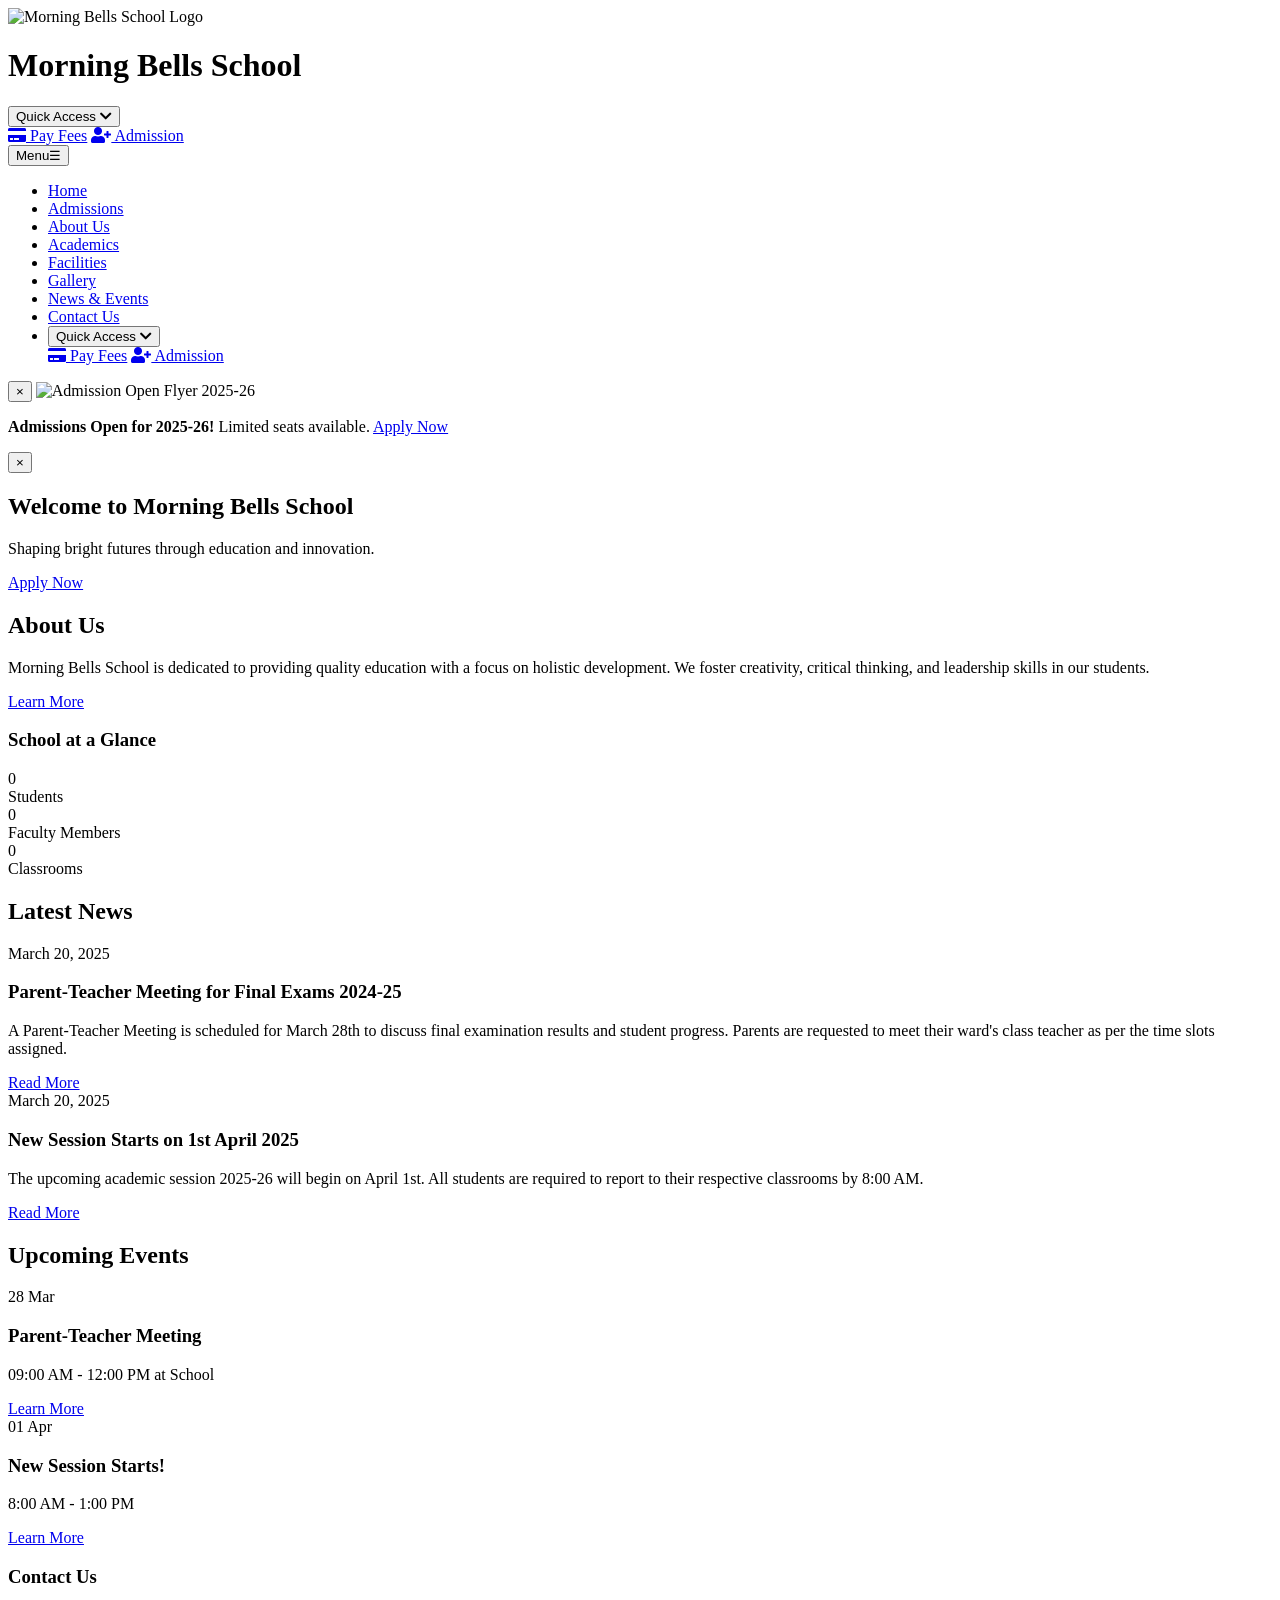
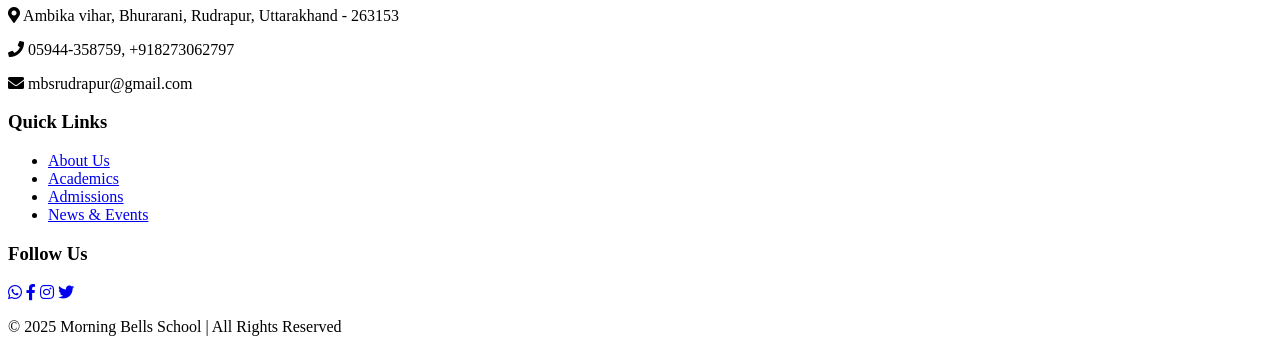
==== index.html @ 6dc917b9 "Add files via upload" ====
<!DOCTYPE html>
<html lang="en">
  <head>
    <meta charset="UTF-8" />
    <meta name="viewport" content="width=device-width, initial-scale=1.0" />
    <title>
      Morning Bells School - MBS Rudrapur | School in Bhurarani, Rudrapur
    </title>
    <meta
      name="description"
      content="Morning Bells School (MBS Rudrapur), located in Bhurarani, Rudrapur, provides quality education emphasizing academics, extracurricular activities, and character-building since 2020. Find the best school near you in Rudrapur."
    />
    <meta
      name="keywords"
      content="Morning Bells School, mbs rudrapur, Bhurarani, Rudrapur, school in rudrapur, rudrapur school, school near me, school in rudrapur uttarakhand, education, academics, admissions, school, learning, best school in rudrapur"
    />
    <meta
      name="google-site-verification"
      content="PZ-IPPxTOuxeQ5Xa8fQcNiGF9c0BhRL72E96QRzBzRo"
    />
    <!-- Favicon -->
    <link rel="icon" href="assets/images/logo.jpeg" type="image/jpeg" />
    <link rel="apple-touch-icon" href="assets/images/logo.jpeg" />
    <link rel="stylesheet" href="assets/css/styles.css" />
    <link
      href="https://fonts.googleapis.com/css2?family=Poppins:wght@300;400;600&display=swap"
      rel="stylesheet"
    />
    <link
      rel="stylesheet"
      href="https://cdnjs.cloudflare.com/ajax/libs/font-awesome/5.15.4/css/all.min.css"
    />
    <!-- Canonical URL -->
    <link rel="canonical" href="https://morningbellsschool.in/" />
    <!-- Open Graph / Facebook -->
    <meta property="og:type" content="website" />
    <meta property="og:url" content="https://morningbellsschool.in/" />
    <meta
      property="og:title"
      content="Morning Bells School - MBS Rudrapur - Quality Education in Rudrapur"
    />
    <meta
      property="og:description"
      content="Morning Bells School (MBS Rudrapur), located in Bhurarani, Rudrapur, provides quality education emphasizing academics, extracurricular activities, and character-building since 2020. Find the best school near you in Rudrapur."
    />
    <meta
      property="og:image"
      content="https://morningbellsschool.in/assets/images/logo.jpeg"
    />
    <!-- Twitter -->
    <meta property="twitter:card" content="summary_large_image" />
    <meta property="twitter:url" content="https://morningbellsschool.in/" />
    <meta
      property="twitter:title"
      content="Morning Bells School - MBS Rudrapur - Quality Education in Rudrapur"
    />
    <meta
      property="twitter:description"
      content="Morning Bells School (MBS Rudrapur), located in Bhurarani, Rudrapur, provides quality education emphasizing academics, extracurricular activities, and character-building since 2020. Find the best school near you in Rudrapur."
    />
    <meta
      property="twitter:image"
      content="https://morningbellsschool.in/assets/images/logo.jpeg"
    />
    <!-- Schema.org Markup (JSON-LD) -->
    <script type="application/ld+json">
      {
        "@context": "https://schema.org",
        "@type": "School",
        "name": "Morning Bells School (MBS Rudrapur)",
        "url": "https://morningbellsschool.in/",
        "logo": "https://morningbellsschool.in/assets/images/logo.jpeg",
        "description": "Morning Bells School (MBS Rudrapur) in Bhurarani, Rudrapur, provides quality education emphasizing academics, extracurricular activities, and character-building since 2020.",
        "address": {
          "@type": "PostalAddress",
          "streetAddress": "Ambika vihar, Bhurarani",
          "addressLocality": "Rudrapur",
          "addressRegion": "Uttarakhand",
          "postalCode": "263153",
          "addressCountry": "IN"
        },
        "contactPoint": {
          "@type": "ContactPoint",
          "telephone": "+91-8273062797",
          "contactType": "Customer Service"
        }
      }
    </script>
  </head>
  <body>
    <!-- Header -->
    <header>
      <div class="logo">
        <img src="assets/images/logo.jpeg" alt="Morning Bells School Logo" />
        <h1>Morning Bells School</h1>
      </div>
      <div class="mobile-buttons-bar">
        <div style="position: relative">
          <button class="quick-access-btn">
            Quick Access <i class="fas fa-chevron-down"></i>
          </button>
          <div class="quick-access-dropdown">
            <a href="#"><i class="fas fa-credit-card"></i> Pay Fees</a>
            <a href="pages/admissions.html"
              ><i class="fas fa-user-plus"></i> Admission</a
            >
          </div>
        </div>
        <button class="menu-toggle"><span>Menu</span>&#9776;</button>
      </div>
      <nav>
        <ul>
          <li><a href="index.html">Home</a></li>
          <li><a href="pages/admissions.html">Admissions</a></li>
          <li><a href="pages/about.html">About Us</a></li>
          <li><a href="pages/academics.html">Academics</a></li>
          <li><a href="pages/facilities.html">Facilities</a></li>
          <li><a href="pages/gallery.html">Gallery</a></li>
          <li><a href="pages/news.html">News & Events</a></li>
          <li><a href="pages/contact.html">Contact Us</a></li>
          <li class="desktop-quick-access">
            <button class="quick-access-btn">
              Quick Access <i class="fas fa-chevron-down"></i>
            </button>
            <div class="quick-access-dropdown">
              <a href="#"><i class="fas fa-credit-card"></i> Pay Fees</a>
              <a href="pages/admissions.html"
                ><i class="fas fa-user-plus"></i> Admission</a
              >
            </div>
          </li>
        </ul>
      </nav>
    </header>

    <!-- Admission Flyer Modal -->
    <div class="modal-overlay">
      <div class="flyer-modal">
        <button class="close-modal">&times;</button>
        <img src="assets/images/Flyer.jpg" alt="Admission Open Flyer 2025-26" />
      </div>
    </div>

    <!-- Promotion Banner -->
    <div class="promo-banner">
      <p>
        <strong>Admissions Open for 2025-26!</strong> Limited seats available.
        <a href="pages/admissions.html">Apply Now</a>
      </p>
      <button class="close-banner">&times;</button>
    </div>

    <!-- Hero Section -->
    <section class="hero">
      <div class="hero-text">
        <h2>Welcome to Morning Bells School</h2>
        <p>Shaping bright futures through education and innovation.</p>
        <a href="pages/admissions.html" class="btn">Apply Now</a>
      </div>
    </section>

    <!-- About Us Section -->
    <section class="about">
      <div class="container">
        <h2>About Us</h2>
        <p>
          Morning Bells School is dedicated to providing quality education with
          a focus on holistic development. We foster creativity, critical
          thinking, and leadership skills in our students.
        </p>
        <a href="pages/about.html" class="btn">Learn More</a>
      </div>
    </section>

    <!-- Stats Section -->
    <section class="stats">
      <div class="container">
        <h3>School at a Glance</h3>
        <div class="stats-container">
          <div class="stat-item">
            <div class="stat-number" data-count="300">0</div>
            <div class="stat-label">Students</div>
          </div>
          <div class="stat-item">
            <div class="stat-number" data-count="20">0</div>
            <div class="stat-label">Faculty Members</div>
          </div>
          <div class="stat-item">
            <div class="stat-number" data-count="20">0</div>
            <div class="stat-label">Classrooms</div>
          </div>
        </div>
      </div>
    </section>

    <!-- Latest News Section -->
    <section class="latest-news">
      <div class="container">
        <h2>Latest News</h2>
        <div class="news-grid">
          <div class="news-card">
            <div class="news-date">March 20, 2025</div>
            <h3>Parent-Teacher Meeting for Final Exams 2024-25</h3>
            <p>
              A Parent-Teacher Meeting is scheduled for March 28th to discuss
              final examination results and student progress. Parents are
              requested to meet their ward's class teacher as per the time slots
              assigned.
            </p>
            <a href="pages/news.html" class="read-more">Read More</a>
          </div>
          <div class="news-card">
            <div class="news-date">March 20, 2025</div>
            <h3>New Session Starts on 1st April 2025</h3>
            <p>
              The upcoming academic session 2025-26 will begin on April 1st. All
              students are required to report to their respective classrooms by
              8:00 AM.
            </p>
            <a href="pages/news.html" class="read-more">Read More</a>
          </div>
        </div>
      </div>
    </section>

    <!-- Upcoming Events Section -->
    <section class="events">
      <div class="container">
        <h2>Upcoming Events</h2>
        <div class="event-grid">
          <div class="event-card">
            <div class="event-date">
              <span class="day">28</span>
              <span class="month">Mar</span>
            </div>
            <div class="event-details">
              <h3>Parent-Teacher Meeting</h3>
              <p>09:00 AM - 12:00 PM at School</p>
              <a href="pages/news.html" class="btn-small">Learn More</a>
            </div>
          </div>
          <div class="event-card">
            <div class="event-date">
              <span class="day">01</span>
              <span class="month">Apr</span>
            </div>
            <div class="event-details">
              <h3>New Session Starts!</h3>
              <p>8:00 AM - 1:00 PM</p>
              <a href="pages/news.html" class="btn-small">Learn More</a>
            </div>
          </div>
        </div>
      </div>
    </section>

    <!-- Footer -->
    <footer>
      <div class="container">
        <div class="footer-content">
          <div class="footer-section">
            <h3>Contact Us</h3>
            <p>
              <i class="fas fa-map-marker-alt"></i> Ambika vihar, Bhurarani,
              Rudrapur, Uttarakhand - 263153
            </p>
            <p><i class="fas fa-phone"></i> 05944-358759, +918273062797</p>
            <p><i class="fas fa-envelope"></i> mbsrudrapur@gmail.com</p>
          </div>

          <div class="footer-section">
            <h3>Quick Links</h3>
            <ul>
              <li><a href="pages/about.html">About Us</a></li>
              <li><a href="pages/academics.html">Academics</a></li>
              <li><a href="pages/admissions.html">Admissions</a></li>
              <li><a href="pages/news.html">News & Events</a></li>
            </ul>
          </div>

          <div class="footer-section">
            <h3>Follow Us</h3>
            <div class="social-icons">
              <a
                href="https://api.whatsapp.com/send?phone=+918273062797"
                target="_blank"
                ><i class="fab fa-whatsapp"></i
              ></a>
              <a href="https://facebook.com" target="_blank"
                ><i class="fab fa-facebook-f"></i
              ></a>
              <a href="https://instagram.com" target="_blank"
                ><i class="fab fa-instagram"></i
              ></a>
              <a href="https://twitter.com" target="_blank"
                ><i class="fab fa-twitter"></i
              ></a>
            </div>
          </div>
        </div>

        <div class="footer-bottom">
          <p>&copy; 2025 Morning Bells School | All Rights Reserved</p>
        </div>
      </div>
    </footer>

    <script src="assets/js/script.js"></script>
  </body>
</html>
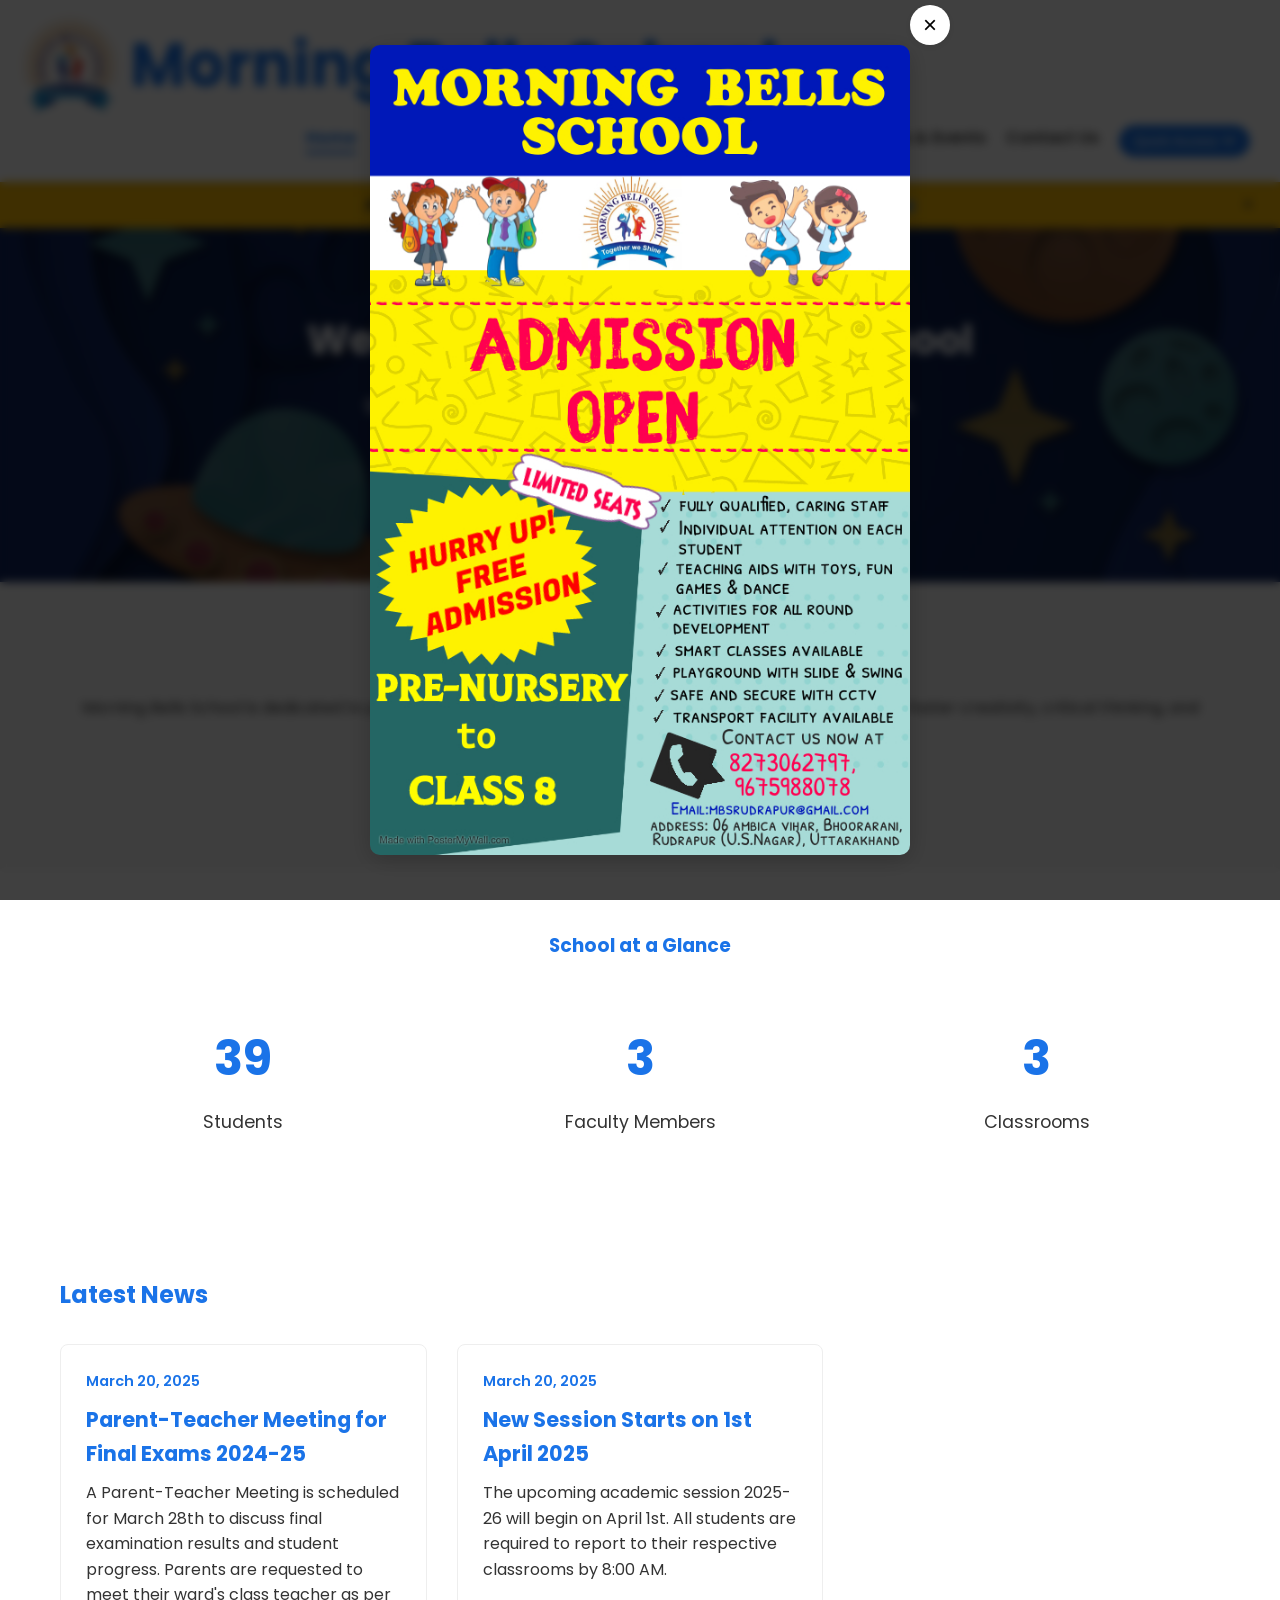
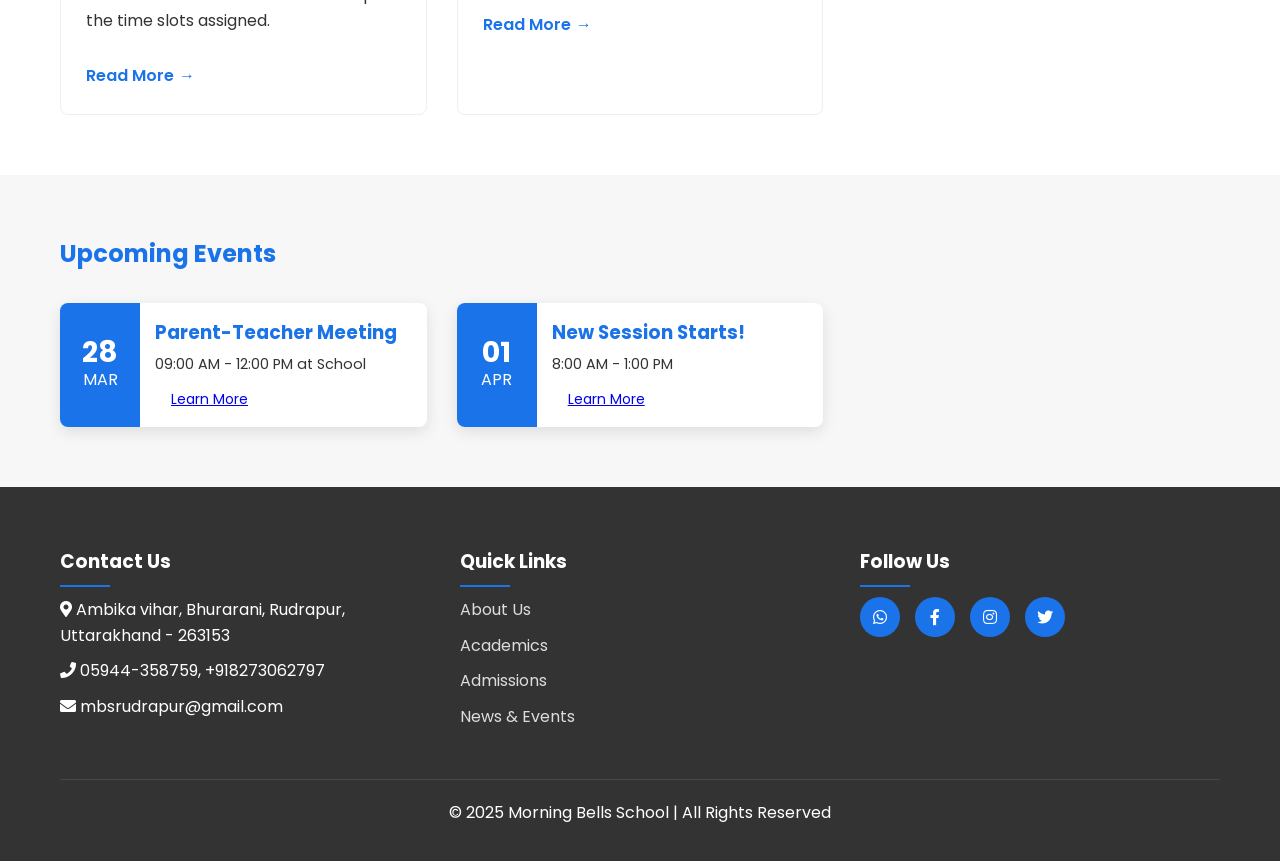
==== commit 3559b847: "added files" ====
--- a/index.html
+++ b/index.html
@@ -1,310 +1,310 @@
-<!DOCTYPE html>
-<html lang="en">
-  <head>
-    <meta charset="UTF-8" />
-    <meta name="viewport" content="width=device-width, initial-scale=1.0" />
-    <title>
-      Morning Bells School - MBS Rudrapur | School in Bhurarani, Rudrapur
-    </title>
-    <meta
-      name="description"
-      content="Morning Bells School (MBS Rudrapur), located in Bhurarani, Rudrapur, provides quality education emphasizing academics, extracurricular activities, and character-building since 2020. Find the best school near you in Rudrapur."
-    />
-    <meta
-      name="keywords"
-      content="Morning Bells School, mbs rudrapur, Bhurarani, Rudrapur, school in rudrapur, rudrapur school, school near me, school in rudrapur uttarakhand, education, academics, admissions, school, learning, best school in rudrapur"
-    />
-    <meta
-      name="google-site-verification"
-      content="PZ-IPPxTOuxeQ5Xa8fQcNiGF9c0BhRL72E96QRzBzRo"
-    />
-    <!-- Favicon -->
-    <link rel="icon" href="assets/images/logo.jpeg" type="image/jpeg" />
-    <link rel="apple-touch-icon" href="assets/images/logo.jpeg" />
-    <link rel="stylesheet" href="assets/css/styles.css" />
-    <link
-      href="https://fonts.googleapis.com/css2?family=Poppins:wght@300;400;600&display=swap"
-      rel="stylesheet"
-    />
-    <link
-      rel="stylesheet"
-      href="https://cdnjs.cloudflare.com/ajax/libs/font-awesome/5.15.4/css/all.min.css"
-    />
-    <!-- Canonical URL -->
-    <link rel="canonical" href="https://morningbellsschool.in/" />
-    <!-- Open Graph / Facebook -->
-    <meta property="og:type" content="website" />
-    <meta property="og:url" content="https://morningbellsschool.in/" />
-    <meta
-      property="og:title"
-      content="Morning Bells School - MBS Rudrapur - Quality Education in Rudrapur"
-    />
-    <meta
-      property="og:description"
-      content="Morning Bells School (MBS Rudrapur), located in Bhurarani, Rudrapur, provides quality education emphasizing academics, extracurricular activities, and character-building since 2020. Find the best school near you in Rudrapur."
-    />
-    <meta
-      property="og:image"
-      content="https://morningbellsschool.in/assets/images/logo.jpeg"
-    />
-    <!-- Twitter -->
-    <meta property="twitter:card" content="summary_large_image" />
-    <meta property="twitter:url" content="https://morningbellsschool.in/" />
-    <meta
-      property="twitter:title"
-      content="Morning Bells School - MBS Rudrapur - Quality Education in Rudrapur"
-    />
-    <meta
-      property="twitter:description"
-      content="Morning Bells School (MBS Rudrapur), located in Bhurarani, Rudrapur, provides quality education emphasizing academics, extracurricular activities, and character-building since 2020. Find the best school near you in Rudrapur."
-    />
-    <meta
-      property="twitter:image"
-      content="https://morningbellsschool.in/assets/images/logo.jpeg"
-    />
-    <!-- Schema.org Markup (JSON-LD) -->
-    <script type="application/ld+json">
-      {
-        "@context": "https://schema.org",
-        "@type": "School",
-        "name": "Morning Bells School (MBS Rudrapur)",
-        "url": "https://morningbellsschool.in/",
-        "logo": "https://morningbellsschool.in/assets/images/logo.jpeg",
-        "description": "Morning Bells School (MBS Rudrapur) in Bhurarani, Rudrapur, provides quality education emphasizing academics, extracurricular activities, and character-building since 2020.",
-        "address": {
-          "@type": "PostalAddress",
-          "streetAddress": "Ambika vihar, Bhurarani",
-          "addressLocality": "Rudrapur",
-          "addressRegion": "Uttarakhand",
-          "postalCode": "263153",
-          "addressCountry": "IN"
-        },
-        "contactPoint": {
-          "@type": "ContactPoint",
-          "telephone": "+91-8273062797",
-          "contactType": "Customer Service"
-        }
-      }
-    </script>
-  </head>
-  <body>
-    <!-- Header -->
-    <header>
-      <div class="logo">
-        <img src="assets/images/logo.jpeg" alt="Morning Bells School Logo" />
-        <h1>Morning Bells School</h1>
-      </div>
-      <div class="mobile-buttons-bar">
-        <div style="position: relative">
-          <button class="quick-access-btn">
-            Quick Access <i class="fas fa-chevron-down"></i>
-          </button>
-          <div class="quick-access-dropdown">
-            <a href="#"><i class="fas fa-credit-card"></i> Pay Fees</a>
-            <a href="pages/admissions.html"
-              ><i class="fas fa-user-plus"></i> Admission</a
-            >
-          </div>
-        </div>
-        <button class="menu-toggle"><span>Menu</span>&#9776;</button>
-      </div>
-      <nav>
-        <ul>
-          <li><a href="index.html">Home</a></li>
-          <li><a href="pages/admissions.html">Admissions</a></li>
-          <li><a href="pages/about.html">About Us</a></li>
-          <li><a href="pages/academics.html">Academics</a></li>
-          <li><a href="pages/facilities.html">Facilities</a></li>
-          <li><a href="pages/gallery.html">Gallery</a></li>
-          <li><a href="pages/news.html">News & Events</a></li>
-          <li><a href="pages/contact.html">Contact Us</a></li>
-          <li class="desktop-quick-access">
-            <button class="quick-access-btn">
-              Quick Access <i class="fas fa-chevron-down"></i>
-            </button>
-            <div class="quick-access-dropdown">
-              <a href="#"><i class="fas fa-credit-card"></i> Pay Fees</a>
-              <a href="pages/admissions.html"
-                ><i class="fas fa-user-plus"></i> Admission</a
-              >
-            </div>
-          </li>
-        </ul>
-      </nav>
-    </header>
-
-    <!-- Admission Flyer Modal -->
-    <div class="modal-overlay">
-      <div class="flyer-modal">
-        <button class="close-modal">&times;</button>
-        <img src="assets/images/Flyer.jpg" alt="Admission Open Flyer 2025-26" />
-      </div>
-    </div>
-
-    <!-- Promotion Banner -->
-    <div class="promo-banner">
-      <p>
-        <strong>Admissions Open for 2025-26!</strong> Limited seats available.
-        <a href="pages/admissions.html">Apply Now</a>
-      </p>
-      <button class="close-banner">&times;</button>
-    </div>
-
-    <!-- Hero Section -->
-    <section class="hero">
-      <div class="hero-text">
-        <h2>Welcome to Morning Bells School</h2>
-        <p>Shaping bright futures through education and innovation.</p>
-        <a href="pages/admissions.html" class="btn">Apply Now</a>
-      </div>
-    </section>
-
-    <!-- About Us Section -->
-    <section class="about">
-      <div class="container">
-        <h2>About Us</h2>
-        <p>
-          Morning Bells School is dedicated to providing quality education with
-          a focus on holistic development. We foster creativity, critical
-          thinking, and leadership skills in our students.
-        </p>
-        <a href="pages/about.html" class="btn">Learn More</a>
-      </div>
-    </section>
-
-    <!-- Stats Section -->
-    <section class="stats">
-      <div class="container">
-        <h3>School at a Glance</h3>
-        <div class="stats-container">
-          <div class="stat-item">
-            <div class="stat-number" data-count="300">0</div>
-            <div class="stat-label">Students</div>
-          </div>
-          <div class="stat-item">
-            <div class="stat-number" data-count="20">0</div>
-            <div class="stat-label">Faculty Members</div>
-          </div>
-          <div class="stat-item">
-            <div class="stat-number" data-count="20">0</div>
-            <div class="stat-label">Classrooms</div>
-          </div>
-        </div>
-      </div>
-    </section>
-
-    <!-- Latest News Section -->
-    <section class="latest-news">
-      <div class="container">
-        <h2>Latest News</h2>
-        <div class="news-grid">
-          <div class="news-card">
-            <div class="news-date">March 20, 2025</div>
-            <h3>Parent-Teacher Meeting for Final Exams 2024-25</h3>
-            <p>
-              A Parent-Teacher Meeting is scheduled for March 28th to discuss
-              final examination results and student progress. Parents are
-              requested to meet their ward's class teacher as per the time slots
-              assigned.
-            </p>
-            <a href="pages/news.html" class="read-more">Read More</a>
-          </div>
-          <div class="news-card">
-            <div class="news-date">March 20, 2025</div>
-            <h3>New Session Starts on 1st April 2025</h3>
-            <p>
-              The upcoming academic session 2025-26 will begin on April 1st. All
-              students are required to report to their respective classrooms by
-              8:00 AM.
-            </p>
-            <a href="pages/news.html" class="read-more">Read More</a>
-          </div>
-        </div>
-      </div>
-    </section>
-
-    <!-- Upcoming Events Section -->
-    <section class="events">
-      <div class="container">
-        <h2>Upcoming Events</h2>
-        <div class="event-grid">
-          <div class="event-card">
-            <div class="event-date">
-              <span class="day">28</span>
-              <span class="month">Mar</span>
-            </div>
-            <div class="event-details">
-              <h3>Parent-Teacher Meeting</h3>
-              <p>09:00 AM - 12:00 PM at School</p>
-              <a href="pages/news.html" class="btn-small">Learn More</a>
-            </div>
-          </div>
-          <div class="event-card">
-            <div class="event-date">
-              <span class="day">01</span>
-              <span class="month">Apr</span>
-            </div>
-            <div class="event-details">
-              <h3>New Session Starts!</h3>
-              <p>8:00 AM - 1:00 PM</p>
-              <a href="pages/news.html" class="btn-small">Learn More</a>
-            </div>
-          </div>
-        </div>
-      </div>
-    </section>
-
-    <!-- Footer -->
-    <footer>
-      <div class="container">
-        <div class="footer-content">
-          <div class="footer-section">
-            <h3>Contact Us</h3>
-            <p>
-              <i class="fas fa-map-marker-alt"></i> Ambika vihar, Bhurarani,
-              Rudrapur, Uttarakhand - 263153
-            </p>
-            <p><i class="fas fa-phone"></i> 05944-358759, +918273062797</p>
-            <p><i class="fas fa-envelope"></i> mbsrudrapur@gmail.com</p>
-          </div>
-
-          <div class="footer-section">
-            <h3>Quick Links</h3>
-            <ul>
-              <li><a href="pages/about.html">About Us</a></li>
-              <li><a href="pages/academics.html">Academics</a></li>
-              <li><a href="pages/admissions.html">Admissions</a></li>
-              <li><a href="pages/news.html">News & Events</a></li>
-            </ul>
-          </div>
-
-          <div class="footer-section">
-            <h3>Follow Us</h3>
-            <div class="social-icons">
-              <a
-                href="https://api.whatsapp.com/send?phone=+918273062797"
-                target="_blank"
-                ><i class="fab fa-whatsapp"></i
-              ></a>
-              <a href="https://facebook.com" target="_blank"
-                ><i class="fab fa-facebook-f"></i
-              ></a>
-              <a href="https://instagram.com" target="_blank"
-                ><i class="fab fa-instagram"></i
-              ></a>
-              <a href="https://twitter.com" target="_blank"
-                ><i class="fab fa-twitter"></i
-              ></a>
-            </div>
-          </div>
-        </div>
-
-        <div class="footer-bottom">
-          <p>&copy; 2025 Morning Bells School | All Rights Reserved</p>
-        </div>
-      </div>
-    </footer>
-
-    <script src="assets/js/script.js"></script>
-  </body>
-</html>
+<!DOCTYPE html>
+<html lang="en">
+  <head>
+    <meta charset="UTF-8" />
+    <meta name="viewport" content="width=device-width, initial-scale=1.0" />
+    <title>
+      Morning Bells School - MBS Rudrapur | School in Bhurarani, Rudrapur
+    </title>
+    <meta
+      name="description"
+      content="Morning Bells School (MBS Rudrapur), located in Bhurarani, Rudrapur, provides quality education emphasizing academics, extracurricular activities, and character-building since 2020. Find the best school near you in Rudrapur."
+    />
+    <meta
+      name="keywords"
+      content="Morning Bells School, mbs rudrapur, Bhurarani, Rudrapur, school in rudrapur, rudrapur school, school near me, school in rudrapur uttarakhand, education, academics, admissions, school, learning, best school in rudrapur"
+    />
+    <meta
+      name="google-site-verification"
+      content="PZ-IPPxTOuxeQ5Xa8fQcNiGF9c0BhRL72E96QRzBzRo"
+    />
+    <!-- Favicon -->
+    <link rel="icon" href="assets/images/logo.jpeg" type="image/jpeg" />
+    <link rel="apple-touch-icon" href="assets/images/logo.jpeg" />
+    <link rel="stylesheet" href="assets/css/styles.css" />
+    <link
+      href="https://fonts.googleapis.com/css2?family=Poppins:wght@300;400;600&display=swap"
+      rel="stylesheet"
+    />
+    <link
+      rel="stylesheet"
+      href="https://cdnjs.cloudflare.com/ajax/libs/font-awesome/5.15.4/css/all.min.css"
+    />
+    <!-- Canonical URL -->
+    <link rel="canonical" href="https://morningbellsschool.in/" />
+    <!-- Open Graph / Facebook -->
+    <meta property="og:type" content="website" />
+    <meta property="og:url" content="https://morningbellsschool.in/" />
+    <meta
+      property="og:title"
+      content="Morning Bells School - MBS Rudrapur - Quality Education in Rudrapur"
+    />
+    <meta
+      property="og:description"
+      content="Morning Bells School (MBS Rudrapur), located in Bhurarani, Rudrapur, provides quality education emphasizing academics, extracurricular activities, and character-building since 2020. Find the best school near you in Rudrapur."
+    />
+    <meta
+      property="og:image"
+      content="https://morningbellsschool.in/assets/images/logo.jpeg"
+    />
+    <!-- Twitter -->
+    <meta property="twitter:card" content="summary_large_image" />
+    <meta property="twitter:url" content="https://morningbellsschool.in/" />
+    <meta
+      property="twitter:title"
+      content="Morning Bells School - MBS Rudrapur - Quality Education in Rudrapur"
+    />
+    <meta
+      property="twitter:description"
+      content="Morning Bells School (MBS Rudrapur), located in Bhurarani, Rudrapur, provides quality education emphasizing academics, extracurricular activities, and character-building since 2020. Find the best school near you in Rudrapur."
+    />
+    <meta
+      property="twitter:image"
+      content="https://morningbellsschool.in/assets/images/logo.jpeg"
+    />
+    <!-- Schema.org Markup (JSON-LD) -->
+    <script type="application/ld+json">
+      {
+        "@context": "https://schema.org",
+        "@type": "School",
+        "name": "Morning Bells School (MBS Rudrapur)",
+        "url": "https://morningbellsschool.in/",
+        "logo": "https://morningbellsschool.in/assets/images/logo.jpeg",
+        "description": "Morning Bells School (MBS Rudrapur) in Bhurarani, Rudrapur, provides quality education emphasizing academics, extracurricular activities, and character-building since 2020.",
+        "address": {
+          "@type": "PostalAddress",
+          "streetAddress": "Ambika vihar, Bhurarani",
+          "addressLocality": "Rudrapur",
+          "addressRegion": "Uttarakhand",
+          "postalCode": "263153",
+          "addressCountry": "IN"
+        },
+        "contactPoint": {
+          "@type": "ContactPoint",
+          "telephone": "+91-8273062797",
+          "contactType": "Customer Service"
+        }
+      }
+    </script>
+  </head>
+  <body>
+    <!-- Header -->
+    <header>
+      <div class="logo">
+        <img src="assets/images/logo.jpeg" alt="Morning Bells School Logo" />
+        <h1>Morning Bells School</h1>
+      </div>
+      <div class="mobile-buttons-bar">
+        <div style="position: relative">
+          <button class="quick-access-btn">
+            Quick Access <i class="fas fa-chevron-down"></i>
+          </button>
+          <div class="quick-access-dropdown">
+            <a href="#"><i class="fas fa-credit-card"></i> Pay Fees</a>
+            <a href="pages/admissions.html"
+              ><i class="fas fa-user-plus"></i> Admission</a
+            >
+          </div>
+        </div>
+        <button class="menu-toggle"><span>Menu</span>&#9776;</button>
+      </div>
+      <nav>
+        <ul>
+          <li><a href="index.html">Home</a></li>
+          <li><a href="pages/about.html">About Us</a></li>
+          <li><a href="pages/academics.html">Academics</a></li>
+          <li><a href="pages/facilities.html">Facilities</a></li>
+          <li><a href="pages/admissions.html">Admissions</a></li>
+          <li><a href="pages/gallery.html">Gallery</a></li>
+          <li><a href="pages/news.html">News & Events</a></li>
+          <li><a href="pages/contact.html">Contact Us</a></li>
+          <li class="desktop-quick-access">
+            <button class="quick-access-btn">
+              Quick Access <i class="fas fa-chevron-down"></i>
+            </button>
+            <div class="quick-access-dropdown">
+              <a href="#"><i class="fas fa-credit-card"></i> Pay Fees</a>
+              <a href="pages/admissions.html"
+                ><i class="fas fa-user-plus"></i> Admission</a
+              >
+            </div>
+          </li>
+        </ul>
+      </nav>
+    </header>
+
+    <!-- Admission Flyer Modal -->
+    <div class="modal-overlay">
+      <div class="flyer-modal">
+        <button class="close-modal">&times;</button>
+        <img src="assets/images/Flyer.jpg" alt="Admission Open Flyer 2025-26" />
+      </div>
+    </div>
+
+    <!-- Promotion Banner -->
+    <div class="promo-banner">
+      <p>
+        <strong>Admissions Open for 2025-26!</strong> Limited seats available.
+        <a href="pages/admissions.html">Apply Now</a>
+      </p>
+      <button class="close-banner">&times;</button>
+    </div>
+
+    <!-- Hero Section -->
+    <section class="hero">
+      <div class="hero-text">
+        <h2>Welcome to Morning Bells School</h2>
+        <p>Shaping bright futures through education and innovation.</p>
+        <a href="pages/admissions.html" class="btn">Apply Now</a>
+      </div>
+    </section>
+
+    <!-- About Us Section -->
+    <section class="about">
+      <div class="container">
+        <h2>About Us</h2>
+        <p>
+          Morning Bells School is dedicated to providing quality education with
+          a focus on holistic development. We foster creativity, critical
+          thinking, and leadership skills in our students.
+        </p>
+        <a href="pages/about.html" class="btn">Learn More</a>
+      </div>
+    </section>
+
+    <!-- Stats Section -->
+    <section class="stats">
+      <div class="container">
+        <h3>School at a Glance</h3>
+        <div class="stats-container">
+          <div class="stat-item">
+            <div class="stat-number" data-count="300">0</div>
+            <div class="stat-label">Students</div>
+          </div>
+          <div class="stat-item">
+            <div class="stat-number" data-count="20">0</div>
+            <div class="stat-label">Faculty Members</div>
+          </div>
+          <div class="stat-item">
+            <div class="stat-number" data-count="20">0</div>
+            <div class="stat-label">Classrooms</div>
+          </div>
+        </div>
+      </div>
+    </section>
+
+    <!-- Latest News Section -->
+    <section class="latest-news">
+      <div class="container">
+        <h2>Latest News</h2>
+        <div class="news-grid">
+          <div class="news-card">
+            <div class="news-date">March 20, 2025</div>
+            <h3>Parent-Teacher Meeting for Final Exams 2024-25</h3>
+            <p>
+              A Parent-Teacher Meeting is scheduled for March 28th to discuss
+              final examination results and student progress. Parents are
+              requested to meet their ward's class teacher as per the time slots
+              assigned.
+            </p>
+            <a href="pages/news.html" class="read-more">Read More</a>
+          </div>
+          <div class="news-card">
+            <div class="news-date">March 20, 2025</div>
+            <h3>New Session Starts on 1st April 2025</h3>
+            <p>
+              The upcoming academic session 2025-26 will begin on April 1st. All
+              students are required to report to their respective classrooms by
+              8:00 AM.
+            </p>
+            <a href="pages/news.html" class="read-more">Read More</a>
+          </div>
+        </div>
+      </div>
+    </section>
+
+    <!-- Upcoming Events Section -->
+    <section class="events">
+      <div class="container">
+        <h2>Upcoming Events</h2>
+        <div class="event-grid">
+          <div class="event-card">
+            <div class="event-date">
+              <span class="day">28</span>
+              <span class="month">Mar</span>
+            </div>
+            <div class="event-details">
+              <h3>Parent-Teacher Meeting</h3>
+              <p>09:00 AM - 12:00 PM at School</p>
+              <a href="pages/news.html" class="btn-small">Learn More</a>
+            </div>
+          </div>
+          <div class="event-card">
+            <div class="event-date">
+              <span class="day">01</span>
+              <span class="month">Apr</span>
+            </div>
+            <div class="event-details">
+              <h3>New Session Starts!</h3>
+              <p>8:00 AM - 1:00 PM</p>
+              <a href="pages/news.html" class="btn-small">Learn More</a>
+            </div>
+          </div>
+        </div>
+      </div>
+    </section>
+
+    <!-- Footer -->
+    <footer>
+      <div class="container">
+        <div class="footer-content">
+          <div class="footer-section">
+            <h3>Contact Us</h3>
+            <p>
+              <i class="fas fa-map-marker-alt"></i> Ambika vihar, Bhurarani,
+              Rudrapur, Uttarakhand - 263153
+            </p>
+            <p><i class="fas fa-phone"></i> 05944-358759, +918273062797</p>
+            <p><i class="fas fa-envelope"></i> mbsrudrapur@gmail.com</p>
+          </div>
+
+          <div class="footer-section">
+            <h3>Quick Links</h3>
+            <ul>
+              <li><a href="pages/about.html">About Us</a></li>
+              <li><a href="pages/academics.html">Academics</a></li>
+              <li><a href="pages/admissions.html">Admissions</a></li>
+              <li><a href="pages/news.html">News & Events</a></li>
+            </ul>
+          </div>
+
+          <div class="footer-section">
+            <h3>Follow Us</h3>
+            <div class="social-icons">
+              <a
+                href="https://api.whatsapp.com/send?phone=+918273062797"
+                target="_blank"
+                ><i class="fab fa-whatsapp"></i
+              ></a>
+              <a href="https://facebook.com" target="_blank"
+                ><i class="fab fa-facebook-f"></i
+              ></a>
+              <a href="https://instagram.com" target="_blank"
+                ><i class="fab fa-instagram"></i
+              ></a>
+              <a href="https://twitter.com" target="_blank"
+                ><i class="fab fa-twitter"></i
+              ></a>
+            </div>
+          </div>
+        </div>
+
+        <div class="footer-bottom">
+          <p>&copy; 2025 Morning Bells School | All Rights Reserved</p>
+        </div>
+      </div>
+    </footer>
+
+    <script src="assets/js/script.js"></script>
+  </body>
+</html>
--- a/assets/css/styles.css
+++ b/assets/css/styles.css
@@ -0,0 +1,1032 @@
+/* General Reset */
+* {
+  margin: 0;
+  padding: 0;
+  box-sizing: border-box;
+}
+
+:root {
+  --primary: #1a73e8; /* Reverted Blue */
+  --secondary: #34a853; /* Reverted Green */
+  --accent: #fbbc05; /* Reverted Yellow */
+  --dark: #333;
+  --light: #f7f7f7;
+  --white: #fff;
+  --radius: 8px;
+  --shadow: 0 5px 15px rgba(0, 0, 0, 0.1);
+  --transition: all 0.3s ease;
+}
+
+body {
+  font-family: "Poppins", sans-serif;
+  line-height: 1.6;
+  color: var(--dark);
+  overflow-x: hidden;
+}
+
+h1,
+h2,
+h3 {
+  color: var(--primary);
+  margin-bottom: 15px;
+}
+
+p {
+  margin-bottom: 15px;
+}
+
+img {
+  max-width: 100%;
+}
+
+.container {
+  width: 100%;
+  max-width: 1200px;
+  margin: 0 auto;
+  padding: 0 20px;
+}
+
+.section-padding {
+  padding: 60px 0;
+}
+
+/* Buttons */
+.btn {
+  display: inline-block;
+  background-color: var(--primary);
+  color: white;
+  padding: 12px 24px;
+  text-decoration: none;
+  border-radius: 50px;
+  font-weight: 600;
+  transition: var(--transition);
+  border: none;
+  cursor: pointer;
+}
+
+.btn:hover {
+  background-color: var(--dark);
+  transform: translateY(-3px);
+  box-shadow: var(--shadow);
+}
+
+.btn-small {
+  padding: 8px 16px;
+  font-size: 14px;
+  border-radius: 30px;
+}
+
+/* Cards */
+.card {
+  background-color: var(--white);
+  border-radius: var(--radius);
+  box-shadow: var(--shadow);
+  padding: 25px;
+  margin-bottom: 20px;
+  transition: var(--transition);
+}
+
+.card:hover {
+  transform: translateY(-5px);
+  box-shadow: 0 8px 20px rgba(0, 0, 0, 0.15);
+}
+
+/* Header */
+header {
+  background-color: var(--white);
+  padding: 15px 0;
+  box-shadow: 0 2px 10px rgba(0, 0, 0, 0.1);
+  position: sticky;
+  top: 0;
+  z-index: 1000;
+  width: 100%;
+}
+
+header .logo {
+  display: flex;
+  align-items: center;
+  margin-left: 20px;
+}
+
+header .logo img {
+  width: 100px;
+  height: 100px;
+  margin-right: 10px;
+}
+
+header h1 {
+  font-size: 3.8rem;
+  margin-bottom: 0;
+}
+
+header nav {
+  display: flex;
+  justify-content: flex-end;
+}
+
+header nav ul {
+  list-style: none;
+  display: flex;
+  justify-content: space-around;
+  margin-right: 20px;
+}
+
+header nav ul li {
+  padding: 10px;
+}
+
+header nav ul li a {
+  text-decoration: none;
+  color: var(--dark);
+  font-weight: 600;
+  transition: color 0.3s ease;
+  position: relative;
+}
+
+header nav ul li a:after {
+  content: "";
+  position: absolute;
+  width: 0;
+  height: 3px;
+  background: var(--primary);
+  bottom: -5px;
+  left: 0;
+  transition: width 0.3s ease;
+}
+
+header nav ul li a:hover {
+  color: var(--primary);
+}
+
+header nav ul li a:hover:after {
+  width: 100%;
+}
+
+/* Navigation active link state */
+header nav ul li a.active {
+  color: var(--primary);
+  font-weight: 700;
+}
+
+header nav ul li a.active:after {
+  width: 100%; /* Show the underline for active page */
+}
+
+/* Mobile menu toggle */
+.menu-toggle {
+  display: none;
+  background: var(--primary);
+  border: none;
+  font-size: 14px;
+  padding: 6px 10px;
+  border-radius: 15px;
+  background: var(--primary);
+  color: #fff;
+  display: flex;
+  align-items: center;
+  justify-content: center;
+  transition: var(--transition);
+}
+
+.menu-toggle span {
+  margin-right: 5px;
+}
+
+.mobile-buttons-bar {
+  display: none;
+  padding: 10px 20px;
+  background: var(--white);
+  justify-content: space-between;
+  align-items: center;
+  border-top: 1px solid #eee;
+  border-bottom: 1px solid #eee;
+}
+
+.quick-access-btn {
+  background: var(--primary);
+  color: white;
+  border: none;
+  padding: 8px 15px;
+  border-radius: 20px;
+  font-size: 14px;
+  cursor: pointer;
+  display: flex;
+  align-items: center;
+  transition: var(--transition);
+}
+
+.quick-access-btn i {
+  margin-left: 5px;
+}
+
+.quick-access-dropdown {
+  display: none;
+  position: absolute;
+  top: 100%;
+  left: 20px;
+  background: white;
+  border-radius: var(--radius);
+  box-shadow: var(--shadow);
+  min-width: 180px;
+  z-index: 1000;
+}
+
+.quick-access-dropdown.active {
+  display: block;
+}
+
+.quick-access-dropdown a {
+  display: block;
+  padding: 12px 15px;
+  color: var(--dark);
+  text-decoration: none;
+  border-bottom: 1px solid #eee;
+  transition: var(--transition);
+}
+
+.quick-access-dropdown a:last-child {
+  border-bottom: none;
+}
+
+.quick-access-dropdown a:hover {
+  background: #f5f5f5;
+  color: var(--primary);
+}
+
+/* Desktop Quick Access Dropdown */
+.desktop-quick-access {
+  position: relative;
+}
+
+.desktop-quick-access:hover .quick-access-dropdown {
+  display: block;
+}
+
+.desktop-quick-access > a {
+  display: flex;
+  align-items: center;
+}
+
+.desktop-quick-access > a i {
+  margin-left: 5px;
+}
+
+.desktop-quick-access > button {
+  margin-right: 0;
+}
+
+.desktop-quick-access .quick-access-dropdown {
+  right: 0; /* Align dropdown to the right side of the button */
+  left: auto; /* Override the default left position */
+}
+
+/* Hero Section */
+.hero {
+  /* Replaced background-color with background-image */
+  background-image: url('/assets/images/HeroImage.jpg'); /* Retrying absolute path */
+  background-color: var(--primary); /* Fallback color */
+  color: var(--white);
+  padding: 80px 20px;
+  text-align: center;
+  position: relative;
+  background-size: cover;
+  background-position: center;
+}
+
+.hero::before {
+  content: "";
+  position: absolute;
+  top: 0;
+  left: 0;
+  width: 100%;
+  height: 100%;
+  background: rgba(0, 0, 0, 0.5);
+  z-index: 1;
+}
+
+.hero-text {
+  position: relative;
+  z-index: 2;
+  max-width: 800px;
+  margin: 0 auto;
+}
+
+.hero-text h2 {
+  font-size: 2.5rem;
+  margin-bottom: 20px;
+  color: white;
+}
+
+.hero-text p {
+  font-size: 1.2rem;
+  margin-bottom: 30px;
+}
+
+/* Promotion Banner */
+.promo-banner {
+  background-color: var(--accent);
+  color: var(--dark);
+  padding: 10px 20px;
+  text-align: center;
+  position: relative;
+  font-weight: 600;
+  display: flex;
+  align-items: center;
+  justify-content: center;
+}
+
+.promo-banner p {
+  margin-bottom: 0;
+}
+
+.promo-banner a {
+  color: var(--primary);
+  text-decoration: underline;
+  margin-left: 5px;
+}
+
+.close-banner {
+  position: absolute;
+  right: 20px;
+  top: 50%;
+  transform: translateY(-50%);
+  background: transparent;
+  border: none;
+  font-size: 20px;
+  color: var(--dark);
+  width: 24px;
+  height: 24px;
+  display: flex;
+  align-items: center;
+  justify-content: center;
+  cursor: pointer;
+  transition: var(--transition);
+  border-radius: 50%;
+}
+
+.close-banner:hover {
+  background-color: rgba(0, 0, 0, 0.1);
+}
+
+/* About Section */
+.about {
+  padding: 60px 20px;
+  background-color: var(--light);
+  text-align: center;
+}
+
+/* Stats Section */
+.stats {
+  background-color: var(--white);
+  padding: 60px 0;
+  text-align: center;
+}
+
+.stats h3 {
+  margin-bottom: 40px;
+}
+
+.stats-container {
+  display: flex;
+  flex-wrap: wrap;
+  justify-content: center;
+  gap: 30px;
+}
+
+.stat-item {
+  flex: 1;
+  min-width: 200px;
+  padding: 20px;
+}
+
+.stat-number {
+  font-size: 3rem;
+  font-weight: 700;
+  color: var(--primary);
+  margin-bottom: 10px;
+}
+
+.stat-label {
+  font-size: 1.1rem;
+  color: var(--dark);
+}
+
+/* Latest News Section */
+.latest-news {
+  padding: 60px 20px;
+  background-color: var(--white);
+}
+
+.news-grid {
+  display: grid;
+  grid-template-columns: repeat(auto-fill, minmax(300px, 1fr));
+  gap: 30px;
+  margin-top: 30px;
+}
+
+.news-card {
+  border: 1px solid #eee;
+  border-radius: var(--radius);
+  padding: 25px;
+  transition: var(--transition);
+  background-color: var(--white);
+}
+
+.news-card:hover {
+  transform: translateY(-5px);
+  box-shadow: var(--shadow);
+}
+
+.news-date {
+  color: var(--primary);
+  font-size: 0.9rem;
+  font-weight: 600;
+  margin-bottom: 10px;
+}
+
+.news-card h3 {
+  font-size: 1.3rem;
+  margin-bottom: 10px;
+}
+
+.read-more {
+  display: inline-block;
+  margin-top: 15px;
+  color: var(--primary);
+  font-weight: 600;
+  text-decoration: none;
+  position: relative;
+}
+
+.read-more:after {
+  content: "→";
+  margin-left: 5px;
+  transition: var(--transition);
+}
+
+.read-more:hover:after {
+  margin-left: 10px;
+}
+
+/* Events Section */
+.events {
+  padding: 60px 20px;
+  background-color: var(--light);
+}
+
+.event-grid {
+  display: grid;
+  grid-template-columns: repeat(auto-fill, minmax(300px, 1fr));
+  gap: 30px;
+  margin-top: 30px;
+}
+
+.event-card {
+  display: flex;
+  background-color: var(--white);
+  border-radius: var(--radius);
+  overflow: hidden;
+  box-shadow: var(--shadow);
+  transition: var(--transition);
+}
+
+.event-card:hover {
+  transform: translateY(-5px);
+  box-shadow: 0 8px 20px rgba(0, 0, 0, 0.15);
+}
+
+.event-date {
+  background-color: var(--primary);
+  color: var(--white);
+  padding: 15px;
+  display: flex;
+  flex-direction: column;
+  align-items: center;
+  justify-content: center;
+  min-width: 80px;
+}
+
+.day {
+  font-size: 1.8rem;
+  font-weight: 700;
+  line-height: 1;
+}
+
+.month {
+  font-size: 1rem;
+  text-transform: uppercase;
+}
+
+.event-details {
+  padding: 15px;
+  flex: 1;
+}
+
+.event-details h3 {
+  margin-bottom: 5px;
+}
+
+.event-details p {
+  font-size: 0.9rem;
+  margin-bottom: 10px;
+}
+
+/* Facilities Page */
+.facilities-grid {
+  display: grid;
+  grid-template-columns: repeat(auto-fill, minmax(250px, 1fr));
+  gap: 30px;
+  margin-top: 30px;
+}
+
+.facility-card {
+  border-radius: var(--radius);
+  overflow: hidden;
+  box-shadow: var(--shadow);
+  transition: var(--transition);
+  background-color: var(--white);
+}
+
+.facility-card:hover {
+  transform: translateY(-5px);
+  box-shadow: 0 8px 20px rgba(0, 0, 0, 0.15);
+}
+
+.facility-card img {
+  width: 100%;
+  height: 200px;
+  object-fit: cover;
+}
+
+.facility-card h3 {
+  padding: 15px 15px 5px;
+}
+
+.facility-card p {
+  padding: 0 15px 15px;
+  font-size: 0.9rem;
+}
+
+/* Gallery Page */
+.gallery-grid {
+  display: grid;
+  grid-template-columns: repeat(auto-fill, minmax(250px, 1fr));
+  gap: 20px;
+  padding: 20px 0;
+}
+
+.gallery-item {
+  position: relative;
+  overflow: hidden;
+  border-radius: var(--radius);
+  box-shadow: var(--shadow);
+}
+
+.gallery-item img {
+  width: 100%;
+  height: 200px;
+  object-fit: cover;
+  transition: transform 0.5s ease;
+}
+
+.gallery-item:hover img {
+  transform: scale(1.05);
+}
+
+.gallery-caption {
+  position: absolute;
+  bottom: 0;
+  left: 0;
+  right: 0;
+  background: rgba(0, 0, 0, 0.7);
+  color: white;
+  padding: 10px;
+  opacity: 0;
+  transition: opacity 0.3s ease;
+}
+
+.gallery-item:hover .gallery-caption {
+  opacity: 1;
+}
+
+/* Fix for pagination text appearing below footer */
+.gallery-container {
+  position: relative;
+  margin-bottom: 0;
+}
+
+/* Hide any stray counters or pagination indicators outside of main containers */
+body
+  > div:not(.container):not(.modal-overlay):not(.promo-banner):not(header):not(
+    footer
+  ):not(section),
+body > span:not(.container) {
+  display: none !important;
+}
+
+/* Ensure all gallery captions have white text */
+.gallery-caption h3,
+.gallery-caption p,
+.gallery-caption span {
+  color: white !important;
+}
+
+/* News Page */
+.news-page {
+  padding: 60px 20px;
+}
+
+.pagination {
+  display: flex;
+  justify-content: center;
+  margin-top: 40px;
+}
+
+.pagination a {
+  display: inline-block;
+  padding: 8px 14px;
+  margin: 0 5px;
+  border-radius: 5px;
+  background-color: var(--light);
+  text-decoration: none;
+  color: var(--dark);
+  transition: var(--transition);
+}
+
+.pagination a.active,
+.pagination a:hover {
+  background-color: var(--primary);
+  color: white;
+}
+
+/* Forms */
+.modern-form .form-group {
+  margin-bottom: 25px;
+}
+
+.modern-form label {
+  display: block;
+  margin-bottom: 8px;
+  font-weight: 600;
+}
+
+.modern-form input,
+.modern-form select,
+.modern-form textarea {
+  width: 100%;
+  padding: 12px 15px;
+  border: 1px solid #ddd;
+  border-radius: var(--radius);
+  font-family: inherit;
+  font-size: 1rem;
+  transition: border-color 0.3s ease;
+}
+
+.modern-form input:focus,
+.modern-form select:focus,
+.modern-form textarea:focus {
+  outline: none;
+  border-color: var(--primary);
+  box-shadow: 0 0 0 3px rgba(26, 115, 232, 0.2);
+}
+
+.modern-form small {
+  display: block;
+  margin-top: 5px;
+  color: #777;
+  font-size: 0.85rem;
+}
+
+/* Social Icons */
+.social-icons {
+  display: flex;
+  gap: 15px;
+}
+
+.social-icons a {
+  display: flex;
+  align-items: center;
+  justify-content: center;
+  text-decoration: none; /* Remove underline */
+  width: 40px;
+  height: 40px;
+  border-radius: 50%;
+  background-color: var(--primary);
+  color: white;
+  transition: var(--transition);
+}
+
+.social-icons a:hover {
+  background-color: var(--dark);
+  transform: translateY(-3px);
+}
+
+/* Footer */
+footer {
+  background-color: var(--dark);
+  color: var(--white);
+  padding: 60px 0 20px;
+}
+
+.footer-content {
+  display: flex;
+  flex-wrap: wrap;
+  justify-content: space-between;
+  gap: 40px;
+  margin-bottom: 40px;
+}
+
+.footer-section {
+  flex: 1;
+  min-width: 250px;
+}
+
+.footer-section h3 {
+  color: var(--white);
+  margin-bottom: 20px;
+  position: relative;
+}
+
+.footer-section h3:after {
+  content: "";
+  position: absolute;
+  bottom: -10px;
+  left: 0;
+  width: 50px;
+  height: 2px;
+  background-color: var(--primary);
+}
+
+.footer-section p,
+.footer-section ul li {
+  margin-bottom: 10px;
+}
+
+.footer-section ul {
+  list-style: none;
+}
+
+.footer-section ul li a {
+  color: #ddd;
+  text-decoration: none;
+  transition: var(--transition);
+}
+
+.footer-section ul li a:hover {
+  color: var(--primary);
+  padding-left: 5px;
+}
+
+.footer-bottom {
+  text-align: center;
+  padding-top: 20px;
+  border-top: 1px solid rgba(255, 255, 255, 0.1);
+}
+
+/* Admission Flyer Modal */
+.modal-overlay {
+  display: none;
+  position: fixed;
+  top: 0;
+  left: 0;
+  width: 100%;
+  height: 100%;
+  background: rgba(0, 0, 0, 0.75);
+  z-index: 2000;
+  backdrop-filter: blur(5px);
+}
+
+.modal-overlay.active {
+  display: flex;
+  justify-content: center;
+  align-items: center;
+}
+
+.flyer-modal {
+  position: relative;
+  max-width: 90%;
+  max-height: 90vh;
+  animation: modalFadeIn 0.3s ease-out;
+}
+
+.flyer-modal img {
+  max-width: 100%;
+  max-height: 90vh;
+  object-fit: contain;
+  border-radius: 10px;
+  box-shadow: 0 5px 25px rgba(0, 0, 0, 0.2);
+}
+
+.close-modal {
+  position: absolute;
+  top: -40px;
+  right: -40px;
+  background: white;
+  border: none;
+  width: 40px;
+  height: 40px;
+  border-radius: 50%;
+  font-size: 24px;
+  cursor: pointer;
+  display: flex;
+  align-items: center;
+  justify-content: center;
+  box-shadow: 0 2px 10px rgba(0, 0, 0, 0.1);
+  transition: all 0.3s ease;
+}
+
+.close-modal:hover {
+  transform: scale(1.1);
+  background: #f0f0f0;
+}
+
+@keyframes modalFadeIn {
+  from {
+    opacity: 0;
+    transform: scale(0.8);
+  }
+  to {
+    opacity: 1;
+    transform: scale(1);
+  }
+}
+
+/* Mobile adjustments for modal */
+@media screen and (max-width: 768px) {
+  .close-modal {
+    top: -50px;
+    right: 0;
+  }
+}
+
+/* Mobile Styles */
+@media screen and (max-width: 992px) {
+  .hero-text h2 {
+    font-size: 2rem;
+  }
+
+  .hero-text p {
+    font-size: 1rem;
+  }
+}
+
+@media screen and (max-width: 768px) {
+  header {
+    padding: 0;
+  }
+
+  header .logo {
+    margin: 0 auto;
+    justify-content: center;
+    padding: 10px 0;
+    width: 100%;
+    background: var(--white);
+  }
+
+  header .logo img {
+    width: 80px;
+    height: 80px;
+  }
+
+  header h1 {
+    font-size: 1.5rem;
+  }
+
+  .menu-toggle {
+    position: static;
+    top: auto;
+    right: auto;
+    display: flex;
+    z-index: 1002;
+  }
+
+  header nav {
+    position: absolute; /* Changed from 'relative' to position as dropdown */
+    top: 100%; /* Position right below the mobile-buttons-bar */
+    right: 20px; /* Move it slightly away from the edge for better visual balance */
+    width: 220px; /* Slightly reduced width */
+    background: linear-gradient(
+      to bottom,
+      #ffffff,
+      #f7faff
+    ); /* Subtle gradient */
+    border: 1px solid rgba(26, 115, 232, 0.2); /* Colored border using primary with opacity */
+    box-shadow: 0 8px 15px rgba(0, 0, 0, 0.1), 0 0 1px rgba(26, 115, 232, 0.5); /* Enhanced shadow with primary color hint */
+    max-height: none; /* Remove max-height restriction */
+    opacity: 0; /* Hide by default */
+    visibility: hidden; /* Hide properly */
+    transition: opacity 0.3s ease, visibility 0.3s ease;
+    border-radius: var(--radius);
+    overflow: visible;
+    z-index: 1001;
+  }
+
+  header nav.active {
+    opacity: 1;
+    visibility: visible;
+    max-height: none;
+  }
+
+  header nav ul {
+    flex-direction: column;
+    align-items: flex-start;
+    margin: 0;
+  }
+  header nav ul li {
+    width: 100%;
+    padding: 15px 20px; /* Reduced from 40px to 20px left padding */
+    border-bottom: 1px solid rgba(26, 115, 232, 0.1); /* Subtle primary-colored border */
+    text-align: right; /* Align the text to the right to match menu button position */
+    transition: background-color 0.2s ease; /* Smooth transition for hover effect */
+  }
+
+  header nav ul li:last-child {
+    border-bottom: none; /* Remove border from last item */
+  }
+
+  header nav ul li:hover {
+    background-color: rgba(
+      26,
+      115,
+      232,
+      0.05
+    ); /* Very light primary color on hover */
+  }
+
+  header nav ul li a {
+    padding-right: 10px; /* Add some space on the right side of the text */
+    display: block; /* Make the link take up the full width for better click target */
+    transition: transform 0.2s ease; /* Add transition for hover effect */
+  }
+
+  header nav ul li a:hover {
+    transform: translateX(-3px); /* Slight movement on hover */
+  }
+
+  .section-padding {
+    padding: 40px 0;
+  }
+
+  .stats-container {
+    flex-direction: column;
+    gap: 15px;
+  }
+
+  .stat-item {
+    padding: 10px;
+  }
+
+  .footer-content {
+    gap: 30px;
+  }
+
+  .mobile-buttons-bar {
+    display: flex;
+    position: relative;
+    z-index: 1002;
+  }
+
+  .menu-toggle {
+    display: flex;
+  }
+
+  .menu-toggle:hover {
+    background: var(--dark);
+  }
+
+  /* Hide desktop quick access in mobile view */
+  .desktop-quick-access {
+    display: none;
+  }
+}
+
+@media screen and (max-width: 480px) {
+  .hero {
+    padding: 60px 15px;
+  }
+
+  .hero-text h2 {
+    font-size: 1.8rem;
+  }
+
+  .stats-container {
+    gap: 10px;
+  }
+
+  .stat-number {
+    font-size: 2.5rem;
+  }
+
+  .btn {
+    padding: 10px 20px;
+  }
+}
+
+@media screen and (min-width: 769px) {
+  .menu-toggle {
+    display: none;
+  }
+  .mobile-buttons-bar {
+    display: none;
+  }
+}
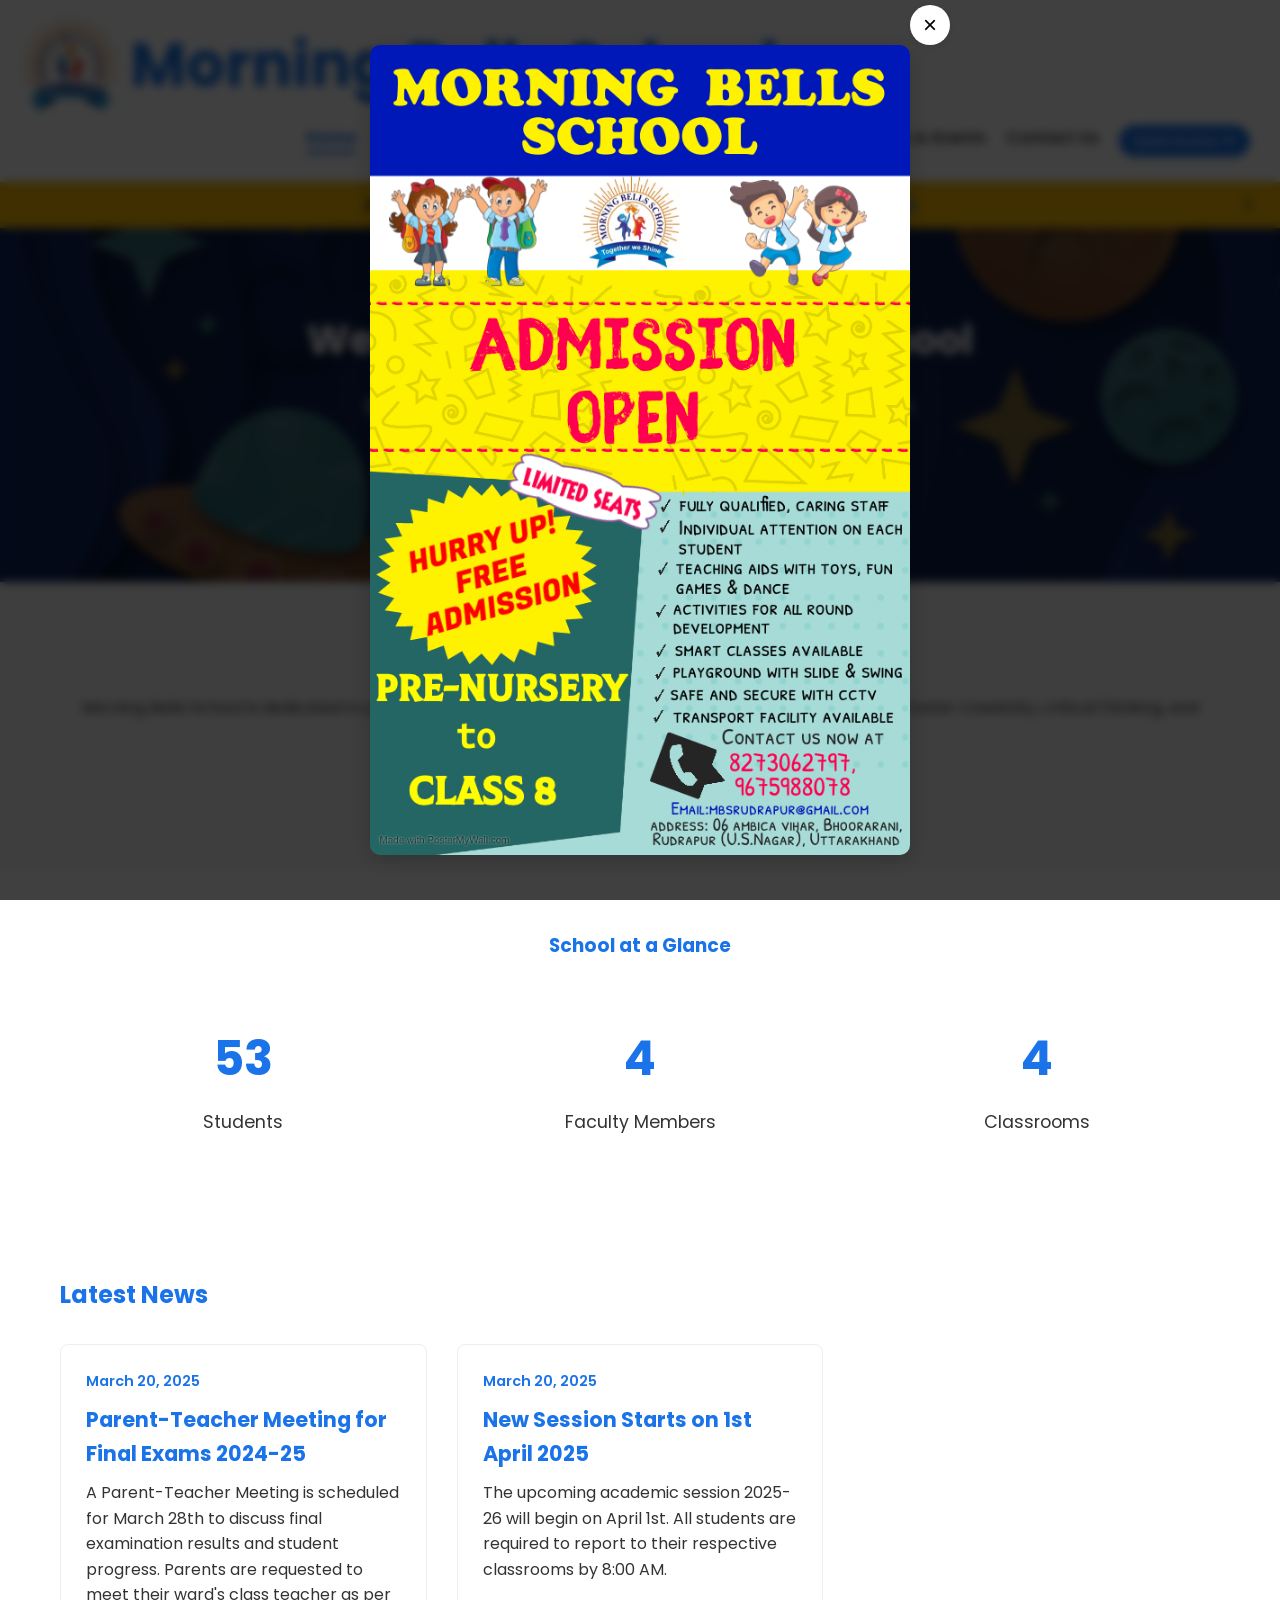
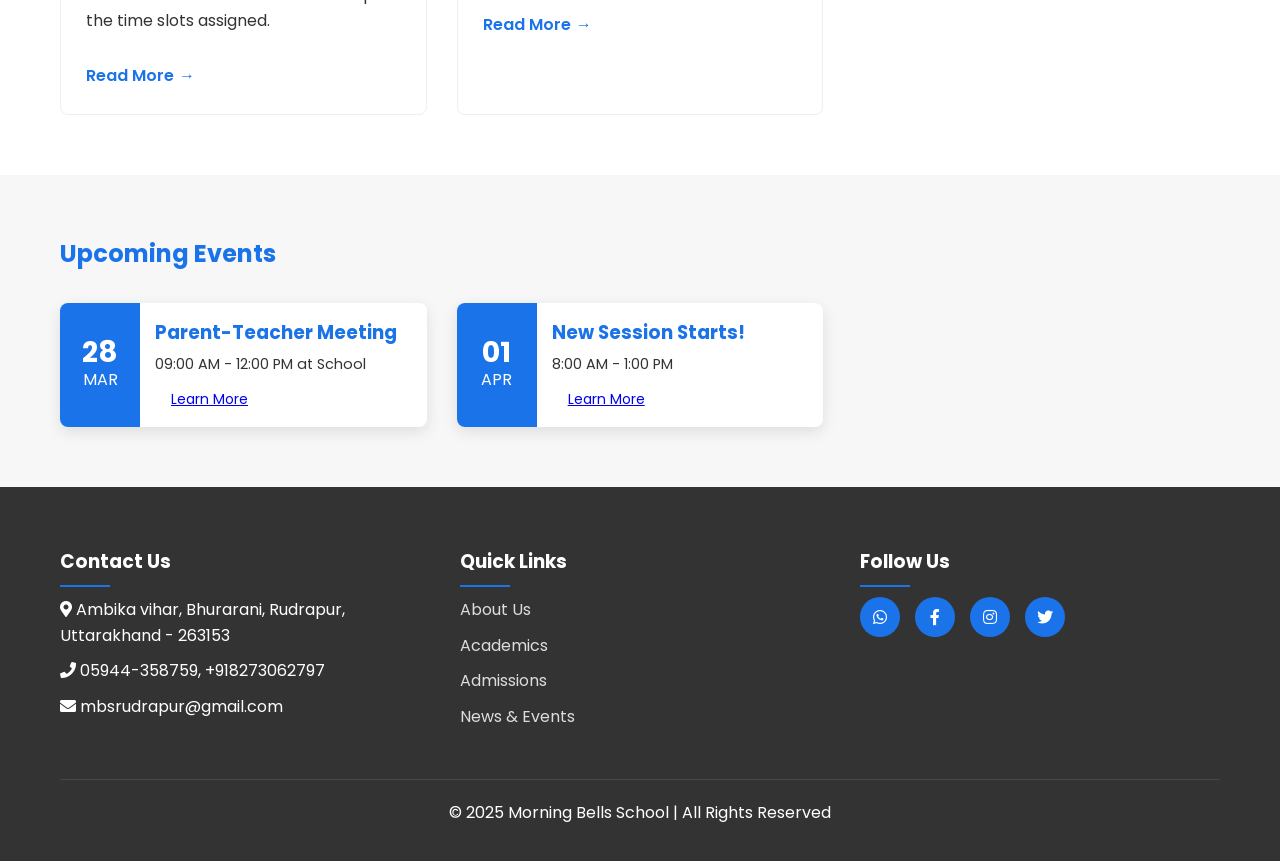
==== commit f7707524: "Update index.html" ====
--- a/index.html
+++ b/index.html
@@ -13,10 +13,6 @@
     <meta
       name="keywords"
       content="Morning Bells School, mbs rudrapur, Bhurarani, Rudrapur, school in rudrapur, rudrapur school, school near me, school in rudrapur uttarakhand, education, academics, admissions, school, learning, best school in rudrapur"
-    />
-    <meta
-      name="google-site-verification"
-      content="PZ-IPPxTOuxeQ5Xa8fQcNiGF9c0BhRL72E96QRzBzRo"
     />
     <!-- Favicon -->
     <link rel="icon" href="assets/images/logo.jpeg" type="image/jpeg" />
